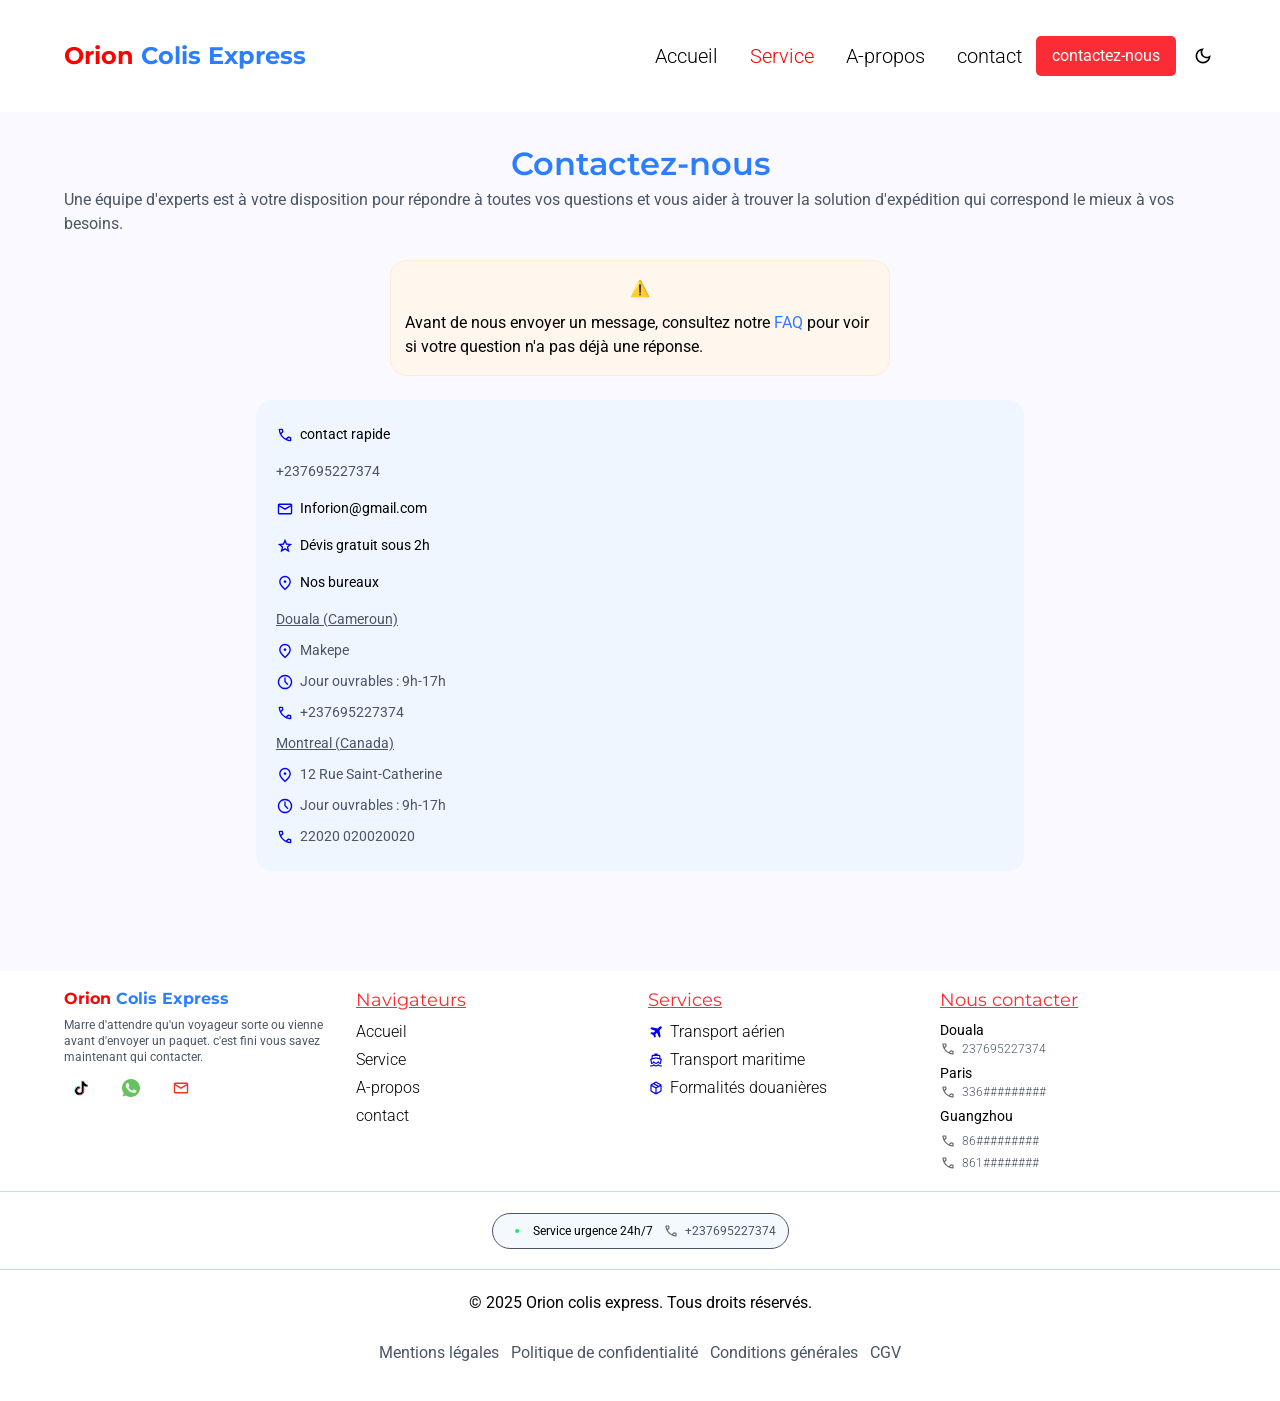
==== src/contact.html @ 02d18f99 "Add files via upload" ====
<!DOCTYPE html>
<html lang="fr" class="overflow-x-hidden  w-screen min-w-0">
<head>
    <title>Devis - Orion colis Express | Transport international  </title>
    <meta charset="UTF-8">
    <meta name="viewport" content="width=device-width, initial-scale=1.0">
    <meta name="viewport" content="width=device-width, initial-scale=1.0">
    <meta name="description" content="Orion colis express propose des solutions de transport international rapides et fiables .Demandez un un devis en ligne et suivez vos expeditions en temps réel">
    <meta name="keywords" content="Transport international, expedition , expedition collis , Express, expedition express, société de transport logistique , marchandise , envoi colis par avion , expedition container , cout transport , devis colis , Orion colis express suivis colis , orion colis express devis">
    <meta name="author" content="Flore Restauration">
    <meta name="theme-color" content="#FF2C2C">
    <meta name="robots" content="index, follow">
    <!-- je dois ajouter un code de vérification Google ici -->
    <meta name="google-site-verification" content="">
    <!-- LIENS DU FAVICONS -->
    <link rel="icon" href="images/favicon-orion/favicon.ico" type="image/x-icon">
    <link rel="apple-touch-icon" sizes="512x512" href="images/favicon-orion/android-chrome-512x512.png">
    <link rel="icon" type="image/png" sizes="16x16" href="images/favicon-orion/favicon-16x16.png">
    <link rel="icon" type="image/png" sizes="512x512" href="images/favicon-orion/android-chrome-512x512.png">
    <link rel="manifest" href="/site.webmanifest">

    <!-- lien pour le css -->
    <link rel="stylesheet" href="css/output.css">

     <!-- lien des polices -->
    <link rel="preconnect" href="https://fonts.googleapis.com">
    <link rel="preconnect" href="https://fonts.gstatic.com" crossorigin>
    <link href="https://fonts.googleapis.com/css2?family=Montserrat:ital,wght@0,100..900;1,100..900&family=Roboto:ital,wght@0,100..900;1,100..900&display=swap" rel="stylesheet">

     <!-- lien vers ma page javascript -->
    <script src="javascript/main.js" defer></script>
</head>
<body class=" bg-modeclair dark:bg-gray-900 overflow-hidden w-screen flex flex-col gap-[50px] min-h-full">
    <header class="bg-white dark:bg-gray-800 py-9 fixed top-0 left-0 z-[1000] w-screen ">
            <nav class="flex justify-between items-center px-[5%] ">
                <!-- logo -->
                <a href="index.html" class="cursor-pointer"> <!--retour a la page d'accueil-->
                    <h4 class="text-xs sm:text-base font-bold lg:text-2xl text-primary ">Orion <span class="text-blue-500">Colis Express</span></h4>
                </a>
                <!-- le grand menu -->
                <div class="flex items-center gap-1.5 sm:gap-3.5">
                    <div class=" items-center gap-8 font-light text-[20px] hidden xl:flex dark:text-white">
                        <!-- je commence par d'abord par les liens de differentes pages qui s'afficheront uniquement sur grand ecran  -->
                        <a href="index.html" class="hover:text-primary ">Accueil</a>
                        <a href="service.html" class="hover:text-primary text-primary">Service</a>
                        <a href="propos.html" class="hover:text-primary" >A-propos</a>
                        <a href="contact.html" class="hover:text-primary">contact</a>
                    </div>
                    <!-- bouton d'appel pour le devis -->
                    <a href="https://wa.me/237695227374" class="bg-red-500 hover:shadow-lg hover:bg-red-600 px-4 py-2  text-white rounded-[5px] dark:text-black hidden md:block" target="_blank">contactez-nous</a>
                    <div><!-- ce div gere les themes du sites -->
                        <span class="mode-sombre flex dark:hidden  hover:backdrop-blur-sm  hover:bg-black/20 rounded-full" onclick="darkmode()">
                            <!-- mode sombre -->
                            <svg xmlns="http://www.w3.org/2000/svg" height="20px" viewBox="0 -960 960 960" width="26px" fill="#000000"><path d="M480-120q-150 0-255-105T120-480q0-150 105-255t255-105q14 0 27.5 1t26.5 3q-41 29-65.5 75.5T444-660q0 90 63 153t153 63q55 0 101-24.5t75-65.5q2 13 3 26.5t1 27.5q0 150-105 255T480-120Zm0-80q88 0 158-48.5T740-375q-20 5-40 8t-40 3q-123 0-209.5-86.5T364-660q0-20 3-40t8-40q-78 32-126.5 102T200-480q0 116 82 198t198 82Zm-10-270Z"/></svg>
                        </span>
                        <span class="mode-clair hidden  dark:flex hover:backdrop-blur-sm  hover:bg-white/20 rounded-full" onclick="ligthmode()">
                            <!-- MODE CLAIR -->
                            <svg xmlns="http://www.w3.org/2000/svg" height="20px" viewBox="0 -960 960 960" width="26px" fill="#FFFFFF"><path d="M480-360q50 0 85-35t35-85q0-50-35-85t-85-35q-50 0-85 35t-35 85q0 50 35 85t85 35Zm0 80q-83 0-141.5-58.5T280-480q0-83 58.5-141.5T480-680q83 0 141.5 58.5T680-480q0 83-58.5 141.5T480-280ZM200-440H40v-80h160v80Zm720 0H760v-80h160v80ZM440-760v-160h80v160h-80Zm0 720v-160h80v160h-80ZM256-650l-101-97 57-59 96 100-52 56Zm492 496-97-101 53-55 101 97-57 59Zm-98-550 97-101 59 57-100 96-56-52ZM154-212l101-97 55 53-97 101-59-57Zm326-268Z"/></svg>
                        </span>
                    </div>
                    <div class="xl:hidden  "  onclick="showburger()"> <!--les barres menus-->
                        <span class="menu-burger dark:hidden" >
                            <!-- la barre de menu en mode claire  -->
                            <svg xmlns="http://www.w3.org/2000/svg" height="29px" viewBox="0 -960 960 960" width="29px" fill="#000000"><path d="M144-264v-72h672v72H144Zm0-180v-72h672v72H144Zm0-180v-72h672v72H144Z"/></svg>
                        </span>
                        <span class="menu-burger hidden dark:flex " >
                            <!-- la barre de menu en mode sombre -->
                            <svg xmlns="http://www.w3.org/2000/svg" height="29px" viewBox="0 -960 960 960" width="29px" fill="#FFFFFF"><path d="M144-264v-72h672v72H144Zm0-180v-72h672v72H144Zm0-180v-72h672v72H144Z"/></svg>
                        </span>
                    </div>
                    <!-- fin des grands menu -->
                </div>
                <!-- Les liens de mes pages mode responsive -->
                <div id="sidebar" class="hidden   fixed top-0 left-0 inset-0 h-screen w-screen overflow-hidden   flex-col items-start gap-9.5 z-[998] bg-white backdrop-blur-[10px] dark:bg-black/60 justify-start ">
                    <span onclick="hidesidebar()" style="padding:4%;">
                        <span class="false  inline-block dark:hidden "   >
                            <!-- retour accueil -->
                            <svg xmlns="http://www.w3.org/2000/svg" height="20px" viewBox="0 -960 960 960" width="20px" fill="#000000"><path d="m291-240-51-51 189-189-189-189 51-51 189 189 189-189 51 51-189 189 189 189-51 51-189-189-189 189Z"/></svg>
                        </span>
                        <span class="false hidden  dark:inline-block " >
                            <svg xmlns="http://www.w3.org/2000/svg" height="20px" viewBox="0 -960 960 960" width="20px" fill="#FFFFFF"><path d="m291-240-51-51 189-189-189-189 51-51 189 189 189-189 51 51-189 189 189 189-51 51-189-189-189 189Z"/></svg>
                        </span>
                    </span>
                    <div class="flex flex-col items-center gap-3.5 justify-center mx-auto dark:text-white">
                        <a href="index.html" class="
                        font-light 
                        text-[20px] 
                        hover:text-primary 
                        cursor-pointer">Accueil
                        </a>
            
                        <a href="service.html" class="
                        font-light 
                        text-[20px] 
                        hover:text-primary 
                        cursor-pointer">Services
                        </a>
                        
                        
            
                        <a href="propos.html" class="
                        font-light 
                        text-[20px] 
                        hover:text-primary 
                        cursor-pointer">A-propos
                        </a>
            
                        <a href="contact.html" class="
                        font-light 
                        text-[20px] 
                        hover:text-primary 
                        cursor-pointer">contact
                        </a>
                        <!-- bouton d'appel pour le contact -->
                        <a href="https://wa.me/237695227374" class="bg-red-500 hover:shadow-lg hover:bg-red-600 px-4 py-2  text-white rounded-[5px] dark:text-black hidden md:block" target="_blank">contactez-nous</a>
                    </div>
                </div>
            </nav>
    </header>
    <main class="mt-[140px] dark:text-white  px-[5%] ">
        <section class="text-center">
                <!-- accueil -->
                <h1 class="font-semibold text-blue-500">Contactez-nous</h1>
                <p class="text-gray-600 dark:text-gray-400 text-left">
                    Une équipe d'experts est à votre disposition pour répondre à toutes vos questions et vous aider à trouver la solution d'expédition qui correspond le mieux à vos besoins.
                </p>
            </section>

            <section class="mt-6 flex flex-col justify-center items-center gap-2.5  bg-orange-50 dark:bg-orange-200 border dark:text-black border-orange-100 dark:border-orange-400 shrink-0 rounded-2xl px-3.5 py-4 sm:max-w-[500px] sm:mx-auto sm:maxh-[150px] mb-6">
                <!-- faq -->
                 <span>⚠️</span>
                <p>Avant de nous envoyer un message, consultez notre  <a href="faq.html" class="text-blue-500 transition duration-300 ease-in-out transform  hover:text-blue-700 focus:text-yellow-500 hover:underline "> FAQ </a>  pour voir si votre question n'a pas déjà une réponse.</p>
            </section>

            <section class="mt-3.5 mx-auto flex flex-col gap-6 lg:flex-row lg:gap-[50px] w-full">
                <!-- formulaire de contact et carte -->

                
                <div class="  py-6 text-[14px] lg:w-2/3 w-full mx-auto rounded-2xl px-5 bg-blue-50 dark:bg-gray-700 flex flex-col gap-4 ">
                    <!-- carte -->
                    <div class="flex gap-1.5 items-center    text-[14px]  ">
                        <svg xmlns="http://www.w3.org/2000/svg" height="18px" viewBox="0 -960 960 960" width="18px" fill="#0000F5"><path d="M763-145q-121-9-229.5-59.5T339-341q-86-86-135.5-194T144-764q-2-21 12.29-36.5Q170.57-816 192-816h136q17 0 29.5 10.5T374-779l24 106q2 13-1.5 25T385-628l-97 98q20 38 46 73t57.97 65.98Q422-361 456-335.5q34 25.5 72 45.5l99-96q8-8 20-11.5t25-1.5l107 23q17 5 27 17.5t10 29.5v136q0 21.43-16 35.71Q784-143 763-145ZM255-600l70-70-17.16-74H218q5 38 14 73.5t23 70.5Zm344 344q35.1 14.24 71.55 22.62Q707-225 744-220v-90l-75-16-70 70ZM255-600Zm344 344Z"/></svg>
                        contact rapide
                    </div>
                        <span class=" text-[14px]  text-gray-600 dark:text-gray-400">+237695227374</span> <!-- numéro de téléphone -->
                    <a class="flex gap-1.5 items-center  text-[14px]" href="mailto:Inforion@gmail.com">
                        <!-- email -->
                        <svg xmlns="http://www.w3.org/2000/svg" height="18px" viewBox="0 -960 960 960" width="18px" fill="#0000F5"><path d="M168-192q-29.7 0-50.85-21.16Q96-234.32 96-264.04v-432.24Q96-726 117.15-747T168-768h624q29.7 0 50.85 21.16Q864-725.68 864-695.96v432.24Q864-234 842.85-213T792-192H168Zm312-240L168-611v347h624v-347L480-432Zm0-85 312-179H168l312 179Zm-312-94v-85 432-347Z"/></svg>
                        Inforion@gmail.com
                    </a>

                    <div class="flex gap-1.5 items-center  text-[14px]">
                        <svg xmlns="http://www.w3.org/2000/svg" height="18px" viewBox="0 -960 960 960" width="18px" fill="#0000F5"><path d="m352-293 128-76 129 76-34-144 111-95-147-13-59-137-59 137-147 13 112 95-34 144ZM243-144l63-266L96-589l276-24 108-251 108 252 276 23-210 179 63 266-237-141-237 141Zm237-333Z"/></svg>
                        Dévis gratuit sous 2h
                    </div>
                    <div class="flex gap-1.5 items-center  text-[14px]">
                        <svg xmlns="http://www.w3.org/2000/svg" height="18px" viewBox="0 -960 960 960" width="18px" fill="#0000F5"><path d="M480.21-480Q510-480 531-501.21t21-51Q552-582 530.79-603t-51-21Q450-624 429-602.79t-21 51Q408-522 429.21-501t51 21ZM480-191q119-107 179.5-197T720-549q0-105-68.5-174T480-792q-103 0-171.5 69T240-549q0 71 60.5 161T480-191Zm0 95Q323.03-227.11 245.51-339.55 168-452 168-549q0-134 89-224.5T479.5-864q133.5 0 223 90.5T792-549q0 97-77 209T480-96Zm0-456Z"/></svg>
                        Nos bureaux
                    </div>
                    <div class="flex flex-col gap-2.5  text-gray-600 dark:text-gray-400">
                        <!-- nos bureaux -->
                         <span class="underline">Douala (Cameroun)</span>
                        <div class="flex gap-1.5 items-center  text-[14px]">
                            <svg xmlns="http://www.w3.org/2000/svg" height="18px" viewBox="0 -960 960 960" width="18px" fill="#0000F5"><path d="M480.21-480Q510-480 531-501.21t21-51Q552-582 530.79-603t-51-21Q450-624 429-602.79t-21 51Q408-522 429.21-501t51 21ZM480-191q119-107 179.5-197T720-549q0-105-68.5-174T480-792q-103 0-171.5 69T240-549q0 71 60.5 161T480-191Zm0 95Q323.03-227.11 245.51-339.55 168-452 168-549q0-134 89-224.5T479.5-864q133.5 0 223 90.5T792-549q0 97-77 209T480-96Zm0-456Z"/></svg>
                            Makepe
                        </div>
                        <div class="flex gap-1.5 items-center  text-[14px]">
                            <svg xmlns="http://www.w3.org/2000/svg" height="18px" viewBox="0 -960 960 960" width="18px" fill="#0000F5"><path d="m614-310 51-51-149-149v-210h-72v240l170 170ZM480-96q-79.38 0-149.19-30T208.5-208.5Q156-261 126-330.96t-30-149.5Q96-560 126-630q30-70 82.5-122t122.46-82q69.96-30 149.5-30t149.55 30.24q70 30.24 121.79 82.08 51.78 51.84 81.99 121.92Q864-559.68 864-480q0 79.38-30 149.19T752-208.5Q700-156 629.87-126T480-96Zm0-384Zm.48 312q129.47 0 220.5-91.5Q792-351 792-480.48q0-129.47-91.02-220.5Q609.95-792 480.48-792 351-792 259.5-700.98 168-609.95 168-480.48 168-351 259.5-259.5T480.48-168Z"/></svg>
                            Jour ouvrables : 9h-17h
                        </div>
                        <div class="flex gap-1.5 items-center  text-[14px]">
                            <svg xmlns="http://www.w3.org/2000/svg" height="18px" viewBox="0 -960 960 960" width="18px" fill="#0000F5"><path d="M763-145q-121-9-229.5-59.5T339-341q-86-86-135.5-194T144-764q-2-21 12.29-36.5Q170.57-816 192-816h136q17 0 29.5 10.5T374-779l24 106q2 13-1.5 25T385-628l-97 98q20 38 46 73t57.97 65.98Q422-361 456-335.5q34 25.5 72 45.5l99-96q8-8 20-11.5t25-1.5l107 23q17 5 27 17.5t10 29.5v136q0 21.43-16 35.71Q784-143 763-145ZM255-600l70-70-17.16-74H218q5 38 14 73.5t23 70.5Zm344 344q35.1 14.24 71.55 22.62Q707-225 744-220v-90l-75-16-70 70ZM255-600Zm344 344Z"/></svg>
                            <span class=" text-[14px]">+237695227374</span> <!-- numéro de téléphone -->
                        </div>
                        <span class="underline">Montreal (Canada)</span>
                        <div class="flex gap-1.5 items-center   text-[14px]">
                            <svg xmlns="http://www.w3.org/2000/svg" height="18px" viewBox="0 -960 960 960" width="18px" fill="#0000F5"><path d="M480.21-480Q510-480 531-501.21t21-51Q552-582 530.79-603t-51-21Q450-624 429-602.79t-21 51Q408-522 429.21-501t51 21ZM480-191q119-107 179.5-197T720-549q0-105-68.5-174T480-792q-103 0-171.5 69T240-549q0 71 60.5 161T480-191Zm0 95Q323.03-227.11 245.51-339.55 168-452 168-549q0-134 89-224.5T479.5-864q133.5 0 223 90.5T792-549q0 97-77 209T480-96Zm0-456Z"/></svg>
                            12 Rue Saint-Catherine 
                        </div>
                        <div class="flex gap-1.5 items-center  text-[14px]">
                            <svg xmlns="http://www.w3.org/2000/svg" height="18px" viewBox="0 -960 960 960" width="18px" fill="#0000F5"><path d="m614-310 51-51-149-149v-210h-72v240l170 170ZM480-96q-79.38 0-149.19-30T208.5-208.5Q156-261 126-330.96t-30-149.5Q96-560 126-630q30-70 82.5-122t122.46-82q69.96-30 149.5-30t149.55 30.24q70 30.24 121.79 82.08 51.78 51.84 81.99 121.92Q864-559.68 864-480q0 79.38-30 149.19T752-208.5Q700-156 629.87-126T480-96Zm0-384Zm.48 312q129.47 0 220.5-91.5Q792-351 792-480.48q0-129.47-91.02-220.5Q609.95-792 480.48-792 351-792 259.5-700.98 168-609.95 168-480.48 168-351 259.5-259.5T480.48-168Z"/></svg>
                            Jour ouvrables : 9h-17h
                        </div>
                        <div class="flex gap-1.5 items-center  text-[14px]">
                            <svg xmlns="http://www.w3.org/2000/svg" height="18px" viewBox="0 -960 960 960" width="18px" fill="#0000F5"><path d="M763-145q-121-9-229.5-59.5T339-341q-86-86-135.5-194T144-764q-2-21 12.29-36.5Q170.57-816 192-816h136q17 0 29.5 10.5T374-779l24 106q2 13-1.5 25T385-628l-97 98q20 38 46 73t57.97 65.98Q422-361 456-335.5q34 25.5 72 45.5l99-96q8-8 20-11.5t25-1.5l107 23q17 5 27 17.5t10 29.5v136q0 21.43-16 35.71Q784-143 763-145ZM255-600l70-70-17.16-74H218q5 38 14 73.5t23 70.5Zm344 344q35.1 14.24 71.55 22.62Q707-225 744-220v-90l-75-16-70 70ZM255-600Zm344 344Z"/></svg>
                            <span class=" text-[14px]">22020 020020020</span> <!-- numéro de téléphone -->
                        </div>
                    </div>
                    
                </div>
            </section>
            
            
    </main>
    <footer class=" bg-white dark:bg-gray-800 py-4 mt-[50px] mb-0">
            <section  class="grid-cols-1 md:grid-cols-2 mb-5  px-[5%] md:gap-[40px] lg:grid-cols-4 lg:gap-4 grid gap-[40px]"> <!--logo, service , reseau sur petit tel il y aura une colonne à parti des tablettes ca sera 2 et sur laptop 4--> 
                <div class="flex flex-col gap-1.5 items-start"><!-- logo et slogan  et reseaux-->
                    <!-- logo -->
                    <a href="index.html" class="cursor-pointer"> <!--retour a la page d'accueil-->
                        <h4 class="text-base sm:text-base font-bold text-primary ">Orion <span class="text-blue-500">Colis Express</span></h4>
                    </a>
                    <div class="text-gray-600 dark:text-gray-400 text-xs w-[95%]"> 
                        <!-- slogan -->
                        Marre d'attendre qu'un voyageur sorte ou vienne avant d'envoyer un paquet. c'est fini vous savez maintenant qui contacter.
                    </div>
                    <div class="flex gap-4">
                        <!-- réseaux -->
                        <a href="https://www.tiktok.com/@starkindustrie65?_t=ZM-90G0tmtFxRA&_r=1" target="_blank" class="p-2 inline-flex justify-center hover:bg-blue-400/20 hover:backdrop-blur-sm rounded" title="Orion colis Expres">
                            <!-- tiktok -->
                            <svg width="18px" height="18px" viewBox="0 0 32 32" fill="none" xmlns="http://www.w3.org/2000/svg"><g id="SVGRepo_bgCarrier" stroke-width="0"></g><g id="SVGRepo_tracerCarrier" stroke-linecap="round" stroke-linejoin="round"></g><g id="SVGRepo_iconCarrier"> <path d="M8.45095 19.7926C8.60723 18.4987 9.1379 17.7743 10.1379 17.0317C11.5688 16.0259 13.3561 16.5948 13.3561 16.5948V13.2197C13.7907 13.2085 14.2254 13.2343 14.6551 13.2966V17.6401C14.6551 17.6401 12.8683 17.0712 11.4375 18.0775C10.438 18.8196 9.90623 19.5446 9.7505 20.8385C9.74562 21.5411 9.87747 22.4595 10.4847 23.2536C10.3345 23.1766 10.1815 23.0889 10.0256 22.9905C8.68807 22.0923 8.44444 20.7449 8.45095 19.7926ZM22.0352 6.97898C21.0509 5.90039 20.6786 4.81139 20.5441 4.04639H21.7823C21.7823 4.04639 21.5354 6.05224 23.3347 8.02482L23.3597 8.05134C22.8747 7.7463 22.43 7.38624 22.0352 6.97898ZM28 10.0369V14.293C28 14.293 26.42 14.2312 25.2507 13.9337C23.6179 13.5176 22.5685 12.8795 22.5685 12.8795C22.5685 12.8795 21.8436 12.4245 21.785 12.3928V21.1817C21.785 21.6711 21.651 22.8932 21.2424 23.9125C20.709 25.246 19.8859 26.1212 19.7345 26.3001C19.7345 26.3001 18.7334 27.4832 16.9672 28.28C15.3752 28.9987 13.9774 28.9805 13.5596 28.9987C13.5596 28.9987 11.1434 29.0944 8.96915 27.6814C8.49898 27.3699 8.06011 27.0172 7.6582 26.6277L7.66906 26.6355C9.84383 28.0485 12.2595 27.9528 12.2595 27.9528C12.6779 27.9346 14.0756 27.9528 15.6671 27.2341C17.4317 26.4374 18.4344 25.2543 18.4344 25.2543C18.5842 25.0754 19.4111 24.2001 19.9423 22.8662C20.3498 21.8474 20.4849 20.6247 20.4849 20.1354V11.3475C20.5435 11.3797 21.2679 11.8347 21.2679 11.8347C21.2679 11.8347 22.3179 12.4734 23.9506 12.8889C25.1204 13.1864 26.7 13.2483 26.7 13.2483V9.91314C27.2404 10.0343 27.7011 10.0671 28 10.0369Z" fill="#EE1D52"></path> <path d="M26.7009 9.91314V13.2472C26.7009 13.2472 25.1213 13.1853 23.9515 12.8879C22.3188 12.4718 21.2688 11.8337 21.2688 11.8337C21.2688 11.8337 20.5444 11.3787 20.4858 11.3464V20.1364C20.4858 20.6258 20.3518 21.8484 19.9432 22.8672C19.4098 24.2012 18.5867 25.0764 18.4353 25.2553C18.4353 25.2553 17.4337 26.4384 15.668 27.2352C14.0765 27.9539 12.6788 27.9357 12.2604 27.9539C12.2604 27.9539 9.84473 28.0496 7.66995 26.6366L7.6591 26.6288C7.42949 26.4064 7.21336 26.1717 7.01177 25.9257C6.31777 25.0795 5.89237 24.0789 5.78547 23.7934C5.78529 23.7922 5.78529 23.791 5.78547 23.7898C5.61347 23.2937 5.25209 22.1022 5.30147 20.9482C5.38883 18.9122 6.10507 17.6625 6.29444 17.3494C6.79597 16.4957 7.44828 15.7318 8.22233 15.0919C8.90538 14.5396 9.6796 14.1002 10.5132 13.7917C11.4144 13.4295 12.3794 13.2353 13.3565 13.2197V16.5948C13.3565 16.5948 11.5691 16.028 10.1388 17.0317C9.13879 17.7743 8.60812 18.4987 8.45185 19.7926C8.44534 20.7449 8.68897 22.0923 10.0254 22.991C10.1813 23.0898 10.3343 23.1775 10.4845 23.2541C10.7179 23.5576 11.0021 23.8221 11.3255 24.0368C12.631 24.8632 13.7249 24.9209 15.1238 24.3842C16.0565 24.0254 16.7586 23.2167 17.0842 22.3206C17.2888 21.7611 17.2861 21.1978 17.2861 20.6154V4.04639H20.5417C20.6763 4.81139 21.0485 5.90039 22.0328 6.97898C22.4276 7.38624 22.8724 7.7463 23.3573 8.05134C23.5006 8.19955 24.2331 8.93231 25.1734 9.38216C25.6596 9.61469 26.1722 9.79285 26.7009 9.91314Z" fill="#000000"></path> <path d="M4.48926 22.7568V22.7594L4.57004 22.9784C4.56076 22.9529 4.53074 22.8754 4.48926 22.7568Z" fill="#69C9D0"></path> <path d="M10.5128 13.7916C9.67919 14.1002 8.90498 14.5396 8.22192 15.0918C7.44763 15.7332 6.79548 16.4987 6.29458 17.354C6.10521 17.6661 5.38897 18.9168 5.30161 20.9528C5.25223 22.1068 5.61361 23.2983 5.78561 23.7944C5.78543 23.7956 5.78543 23.7968 5.78561 23.798C5.89413 24.081 6.31791 25.0815 7.01191 25.9303C7.2135 26.1763 7.42963 26.4111 7.65924 26.6334C6.92357 26.1457 6.26746 25.5562 5.71236 24.8839C5.02433 24.0451 4.60001 23.0549 4.48932 22.7626C4.48919 22.7605 4.48919 22.7584 4.48932 22.7564V22.7527C4.31677 22.2571 3.95431 21.0651 4.00477 19.9096C4.09213 17.8736 4.80838 16.6239 4.99775 16.3108C5.4985 15.4553 6.15067 14.6898 6.92509 14.0486C7.608 13.4961 8.38225 13.0567 9.21598 12.7484C9.73602 12.5416 10.2778 12.3891 10.8319 12.2934C11.6669 12.1537 12.5198 12.1415 13.3588 12.2575V13.2196C12.3808 13.2349 11.4148 13.4291 10.5128 13.7916Z" fill="#69C9D0"></path> <path d="M20.5438 4.04635H17.2881V20.6159C17.2881 21.1983 17.2881 21.76 17.0863 22.3211C16.7575 23.2167 16.058 24.0253 15.1258 24.3842C13.7265 24.923 12.6326 24.8632 11.3276 24.0368C11.0036 23.823 10.7187 23.5594 10.4844 23.2567C11.5962 23.8251 12.5913 23.8152 13.8241 23.341C14.7558 22.9821 15.4563 22.1734 15.784 21.2774C15.9891 20.7178 15.9864 20.1546 15.9864 19.5726V3H20.4819C20.4819 3 20.4315 3.41188 20.5438 4.04635ZM26.7002 8.99104V9.9131C26.1725 9.79263 25.6609 9.61447 25.1755 9.38213C24.2352 8.93228 23.5026 8.19952 23.3594 8.0513C23.5256 8.1559 23.6981 8.25106 23.8759 8.33629C25.0192 8.88339 26.1451 9.04669 26.7002 8.99104Z" fill="#69C9D0"></path> </g></svg>
                        </a>
                        <a href="https://wa.me/237695227374?text=Bonjour%20et%20bienvenue%20chez%20ORION%20Colis%20Express.%20Nous%20vous%20accompagnons%20dans%20vos%20exp%C3%A9ditions%20depuis%20le%20Cameroun%20vers%20le%20monde%20entier.%20Service%20premium%20avec%20suivi%20en%20temps%20r%C3%A9el%2C%20assurance%20incluse%20et%20livraison%20garantie.%20Pour%20obtenir%20votre%20devis%20express%2C%20merci%20de%20pr%C3%A9ciser%20%3A%20le%20type%20de%20marchandise%2C%20le%20pays%20de%20destination%2C%20et%20le%20mode%20de%20transport%20souhait%C3%A9.%20Notre%20%C3%A9quipe%20vous%20r%C3%A9pondra%20dans%20les%20plus%20brefs%20d%C3%A9lais." target="_blank" 
                            class="p-2 inline-flex justify-center hover:bg-blue-400/20 hover:backdrop-blur-sm rounded" title="Orion colis Expres">
                            <!-- Whatsapp -->
                            <svg width="18px" height="18px" viewBox="0 0 48 48" version="1.1" xmlns="http://www.w3.org/2000/svg" xmlns:xlink="http://www.w3.org/1999/xlink" fill="#000000"><g id="SVGRepo_bgCarrier" stroke-width="0"></g><g id="SVGRepo_tracerCarrier" stroke-linecap="round" stroke-linejoin="round"></g><g id="SVGRepo_iconCarrier" _mstTextHash="859781" _mstHash="676">  <title _isTranslated="1">Whatsapp-color</title> <desc _isTranslated="1">Créé avec Sketch.</desc>  <defs _isTranslated="1">  </defs>  <g id="Icons" stroke="none" stroke-width="1" fill="none" fill-rule="evenodd" _isTranslated="1">  <g id="Color-" transform="translate(-700.000000, -360.000000)" fill="#67C15E" _isTranslated="1">  <path d="M723.993033,360 C710.762252,360 700,370.765287 700,383.999801 C700,389.248451 701.692661,394.116025 704.570026,398.066947 L701.579605,406.983798 L710.804449,404.035539 C714.598605,406.546975 719.126434,408 724.006967,408 C737.237748,408 748,397.234315 748,384.000199 C748,370.765685 737.237748,360.000398 724.006967,360.000398 L723.993033,360.000398 L723.993033,360 Z M717.29285,372.190836 C716.827488,371.07628 716.474784,371.034071 715.769774,371.005401 C715.529728,370.991464 715.262214,370.977527 714.96564,370.977527 C714.04845,370.977527 713.089462,371.245514 712.511043,371.838033 C711.806033,372.557577 710.056843,374.23638 710.056843,377.679202 C710.056843,381.122023 712.567571,384.451756 712.905944,384.917648 C713.258648,385.382743 717.800808,392.55031 724.853297,395.471492 C730.368379,397.757149 732.00491,397.545307 733.260074,397.27732 C735.093658,396.882308 737.393002,395.527239 737.971421,393.891043 C738.54984,392.25405 738.54984,390.857171 738.380255,390.560912 C738.211068,390.264652 737.745308,390.095816 737.040298,389.742615 C736.335288,389.389811 732.90737,387.696673 732.25849,387.470894 C731.623543,387.231179 731.017259,387.315995 730.537963,387.99333 C729.860819,388.938653 729.198006,389.89831 728.661785,390.476494 C728.238619,390.928051 727.547144,390.984595 726.969123,390.744481 C726.193254,390.420348 724.021298,389.657798 721.340985,387.273388 C719.267356,385.42535 717.856938,383.125756 717.448104,382.434484 C717.038871,381.729275 717.405907,381.319529 717.729948,380.938852 C718.082653,380.501232 718.421026,380.191036 718.77373,379.781688 C719.126434,379.372738 719.323884,379.160897 719.549599,378.681068 C719.789645,378.215575 719.62006,377.735746 719.450874,377.382942 C719.281687,377.030139 717.871269,373.587317 717.29285,372.190836 Z" id="Whatsapp" _isTranslated="1">  </path>  </g>  </g>  </g></svg>
                        </a>
                        <a href="#" class="p-2 inline-flex justify-center hover:bg-blue-400/20 hover:backdrop-blur-sm rounded" target="_blank" title="Orion colis Expres">
                            <!-- email -->
                            <svg xmlns="http://www.w3.org/2000/svg" height="18px" viewBox="0 -960 960 960" width="18px" fill="#EA3323"><path d="M168-192q-29.7 0-50.85-21.16Q96-234.32 96-264.04v-432.24Q96-726 117.15-747T168-768h624q29.7 0 50.85 21.16Q864-725.68 864-695.96v432.24Q864-234 842.85-213T792-192H168Zm312-240L168-611v347h624v-347L480-432Zm0-85 312-179H168l312 179Zm-312-94v-85 432-347Z"/></svg>
                        </a>
                    </div>
                </div>
                <div class="flex flex-col gap-1.5"><!--les navigateurs du sites-->
                    <h4 class=" text-red-500 underline">Navigateurs</h4>
                    <div class=" items-start gap-1 flex-col font-light  flex dark:text-white">
                        <a href="index.html" class="hover:text-blue-500 cursor-pointer active:text-red-500">Accueil</a>
                        <a href="service.html" class="hover:text-blue-500 cursor-pointer active:text-red-500">Service</a>
                        <a href="propos.html" class="hover:text-blue-500 cursor-pointer active:text-red-500" >A-propos</a>
                        <a href="contact.html" class="hover:text-blue-500 cursor-pointer active:text-red-500">contact</a>
                    </div>
                </div>
                <div class="flex flex-col gap-1.5 font-light"><!-- services -->
                    <h4 class="font-normal text-red-500 underline">Services</h4>
                    <div class=" items-start gap-1 flex-col font-light  flex dark:text-white">
                        <div class="flex items-center gap-1.5 hover:text-blue-500 ">
                            <!-- transport aerien -->
                            <span class="">
                                <svg xmlns="http://www.w3.org/2000/svg" height="16px" viewBox="0 -960 960 960" width="16px" fill="#0000F5"><path d="m401-130-95-176-176-95 67-68 145 25 97-96-309-133 85-85 372 69 120-120q21-21 51-21t51 21q21 21 21 50.5T809-708L689-588l69 373-85 85-133-309-96 97 25 145-68 67Z"/></svg>
                            </span>
                            
                            Transport aérien
                        </div>
                        <div class="flex items-center gap-1.5 hover:text-blue-500 ">
                            <!-- transport maritime -->
                            <span class="">
                                <svg xmlns="http://www.w3.org/2000/svg" height="16px" viewBox="0 -960 960 960" width="16px" fill="#0000F5"><path d="M216-96h-80v-72h80q39 0 69-17.5t63-36.5q34 20 63 37t69 17q40 0 69-17t63-37q33 19 63 36.5t69 17.5h80v72h-80q-34 0-61-8.5T612-138q-44 25-71 33.5T480-96q-34 0-61-8.5T348-138q-43 24-71 33t-61 9Zm264-144q-27 0-51.5-9.5T384-278l-36-34-31 31q-20 20-45.5 30.5T218-240h-26l-64-278q-3-14 4.5-26.5T154-561l62-17v-142q0-30 21-51t51-21h96v-72h192v72h96q30 0 51 21t21 51v142l62 17q14 4 21.5 16.5T832-518l-64 278h-26q-28 0-53.5-10.5T643-281l-31-31-36 34q-20 19-44.5 28.5T480-240Zm0-72q13 0 25-5t22-14l86-82 46 51q11 13 24 24t29 19l42-182-274-73-274 73 42 182q16-8 29-19t24-24l46-51 86 82q10 9 22 14t25 5ZM288-597l192-51 192 51v-123H288v123Zm192 154Z"/></svg>
                            </span>
                            
                            Transport maritime
                        </div>
                        <div class="flex items-center gap-1.5 hover:text-blue-500 ">
                            <span class="">
                                <svg xmlns="http://www.w3.org/2000/svg" height="16px" viewBox="0 -960 960 960" width="16px" fill="#0000F5"><path d="M444-189v-270L216-591v270l228 132Zm72 0 228-131v-270L516-459v270Zm-72 84L180-258q-17.1-9.88-26.55-26.06Q144-300.23 144-320v-320q0-19.77 9.45-35.94Q162.9-692.12 180-702l264-153q17.13-10 36.07-10Q499-865 516-855l264 153q17.1 9.88 26.55 26.06Q816-659.77 816-640v320q0 19.77-9.45 35.94Q797.1-267.88 780-258L516-105q-17.13 10-36.07 10Q461-95 444-105Zm188-505 83-47-236-135-80 47 233 135Zm-152 88 82-47-237-134-80 46 235 135Z"/></svg>
                            </span>
                            
                            Formalités douanières
                        </div>
                    </div>
                </div>
                <div class="flex flex-col gap-1.5 items-start font-light">
                    <!-- nos contacts -->
                    <h4 class="font-normal text-red-500 underline">Nous contacter</h4>
                    <div class="font-light text-[14px] dark:text-white">
                        <h5 class="font-normal">Douala</h5>
                        <div class="flex gap-1.5 items-center cursor-pointer">
                            <svg xmlns="http://www.w3.org/2000/svg" height="16px" viewBox="0 -960 960 960" width="16px" fill="#666666"><path d="M763-145q-121-9-229.5-59.5T339-341q-86-86-135.5-194T144-764q-2-21 12.29-36.5Q170.57-816 192-816h136q17 0 29.5 10.5T374-779l24 106q2 13-1.5 25T385-628l-97 98q20 38 46 73t57.97 65.98Q422-361 456-335.5q34 25.5 72 45.5l99-96q8-8 20-11.5t25-1.5l107 23q17 5 27 17.5t10 29.5v136q0 21.43-16 35.71Q784-143 763-145ZM255-600l70-70-17.16-74H218q5 38 14 73.5t23 70.5Zm344 344q35.1 14.24 71.55 22.62Q707-225 744-220v-90l-75-16-70 70ZM255-600Zm344 344Z"/></svg>
                            <a href="tel:237695227374" class=" text-gray-600 dark:text-gray-400 text-xs">237695227374</a>
                        </div>
                    </div>
                    <div class="font-light ">
                        <h5 class="font-normal text-[14px] dark:text-white">Paris</h5>
                        <div class="flex gap-1.5 items-center cursor-pointer">
                            <svg xmlns="http://www.w3.org/2000/svg" height="16px" viewBox="0 -960 960 960" width="16px" fill="#666666"><path d="M763-145q-121-9-229.5-59.5T339-341q-86-86-135.5-194T144-764q-2-21 12.29-36.5Q170.57-816 192-816h136q17 0 29.5 10.5T374-779l24 106q2 13-1.5 25T385-628l-97 98q20 38 46 73t57.97 65.98Q422-361 456-335.5q34 25.5 72 45.5l99-96q8-8 20-11.5t25-1.5l107 23q17 5 27 17.5t10 29.5v136q0 21.43-16 35.71Q784-143 763-145ZM255-600l70-70-17.16-74H218q5 38 14 73.5t23 70.5Zm344 344q35.1 14.24 71.55 22.62Q707-225 744-220v-90l-75-16-70 70ZM255-600Zm344 344Z"/></svg>
                            <a href="tel:237695227374" class="cursor-pointer text-gray-600 dark:text-gray-400 text-xs">336#########</a>
                        </div>

                    </div>
                    <div class="font-light space-y-1.5">
                        <h5 class="font-normal text-[14px] dark:text-white">Guangzhou</h5>
                        <div class="flex gap-1.5 items-center cursor-pointer">
                            <svg xmlns="http://www.w3.org/2000/svg" height="16px" viewBox="0 -960 960 960" width="16px" fill="#666666"><path d="M763-145q-121-9-229.5-59.5T339-341q-86-86-135.5-194T144-764q-2-21 12.29-36.5Q170.57-816 192-816h136q17 0 29.5 10.5T374-779l24 106q2 13-1.5 25T385-628l-97 98q20 38 46 73t57.97 65.98Q422-361 456-335.5q34 25.5 72 45.5l99-96q8-8 20-11.5t25-1.5l107 23q17 5 27 17.5t10 29.5v136q0 21.43-16 35.71Q784-143 763-145ZM255-600l70-70-17.16-74H218q5 38 14 73.5t23 70.5Zm344 344q35.1 14.24 71.55 22.62Q707-225 744-220v-90l-75-16-70 70ZM255-600Zm344 344Z"/></svg>
                            <a href="tel:237695227374" class="cursor-pointer text-gray-600 dark:text-gray-400 text-xs">86#########</a>
                        </div>
                        <div class="flex gap-1.5 items-center cursor-pointer">
                            <svg xmlns="http://www.w3.org/2000/svg" height="16px" viewBox="0 -960 960 960" width="16px" fill="#666666"><path d="M763-145q-121-9-229.5-59.5T339-341q-86-86-135.5-194T144-764q-2-21 12.29-36.5Q170.57-816 192-816h136q17 0 29.5 10.5T374-779l24 106q2 13-1.5 25T385-628l-97 98q20 38 46 73t57.97 65.98Q422-361 456-335.5q34 25.5 72 45.5l99-96q8-8 20-11.5t25-1.5l107 23q17 5 27 17.5t10 29.5v136q0 21.43-16 35.71Q784-143 763-145ZM255-600l70-70-17.16-74H218q5 38 14 73.5t23 70.5Zm344 344q35.1 14.24 71.55 22.62Q707-225 744-220v-90l-75-16-70 70ZM255-600Zm344 344Z"/></svg>
                            <a href="tel:237695227374" class="cursor-pointer text-gray-600 dark:text-gray-400 text-xs">861########</a>
                        </div>

                    </div>
                </div>
            </section>
            
            <hr class=" text-blue-200 px-[5%] h-[1.8px]  ">
            
            <section class="px-[5%] flex justify-center my-5  ">
                <!-- appel d-urgence -->
                <div class="mx-auto inline-flex justify-center text-center items-center gap-2 md:gap-2.5 rounded-4xl px-[12px] py-[5px] bg-blue-100/30 border border-gray-600 dark:border-gray-100/20 ">
                    <div class=" flex gap-1 items-center dark:text-white  text-xs">
                        <span class="">
                            <svg xmlns="http://www.w3.org/2000/svg" width="24" height="24" viewBox="0 0 24 24" fill="none" stroke="#03fc4e" stroke-width="2" stroke-linecap="round" stroke-linejoin="round" class="lucide lucide-dot-icon lucide-dot"><circle cx="12.1" cy="12.1" r="1"/></svg>
                        </span>
                        Service urgence 24h/7
                    </div>
                    <div class=" flex gap-1.5 text-gray-600 dark:text-gray-300 text-xs">
                        <svg xmlns="http://www.w3.org/2000/svg" height="16px" viewBox="0 -960 960 960" width="16px" fill="#666666"><path d="M763-145q-121-9-229.5-59.5T339-341q-86-86-135.5-194T144-764q-2-21 12.29-36.5Q170.57-816 192-816h136q17 0 29.5 10.5T374-779l24 106q2 13-1.5 25T385-628l-97 98q20 38 46 73t57.97 65.98Q422-361 456-335.5q34 25.5 72 45.5l99-96q8-8 20-11.5t25-1.5l107 23q17 5 27 17.5t10 29.5v136q0 21.43-16 35.71Q784-143 763-145ZM255-600l70-70-17.16-74H218q5 38 14 73.5t23 70.5Zm344 344q35.1 14.24 71.55 22.62Q707-225 744-220v-90l-75-16-70 70ZM255-600Zm344 344Z"/></svg>
                        +237695227374
                    </div>
                </div>
            </section>
            <hr class=" text-blue-200 px-[5%] h-[1.8px]  ">

            <section class="px-[5%] text-xs md:text-base  md:flex flex-col gap-4 justify-center items-center my-5">
                <div class="dark:text-white text-center mb-2.5">
                    © 2025 Orion colis express. Tous droits réservés.
                </div>
                <div class="flex justify-around gap-1.5 md:gap-3">
                    <a href="#" class="cursor-pointer text-gray-600 dark:text-gray-300 hover:text-blue-500 hover:underline" >Mentions légales</a>
                    <a href="#" class="cursor-pointer text-gray-600 dark:text-gray-300 hover:text-blue-500 hover:underline">Politique de confidentialité</a>
                    <a href="#" class="cursor-pointer text-gray-600 dark:text-gray-300 hover:text-blue-500 hover:underline">Conditions générales</a>
                    <a href="#" class="cursor-pointer text-gray-600 dark:text-gray-300 hover:text-blue-500 hover:underline">CGV</a>
                </div>
            </section>
    </footer>
</body>
</html>
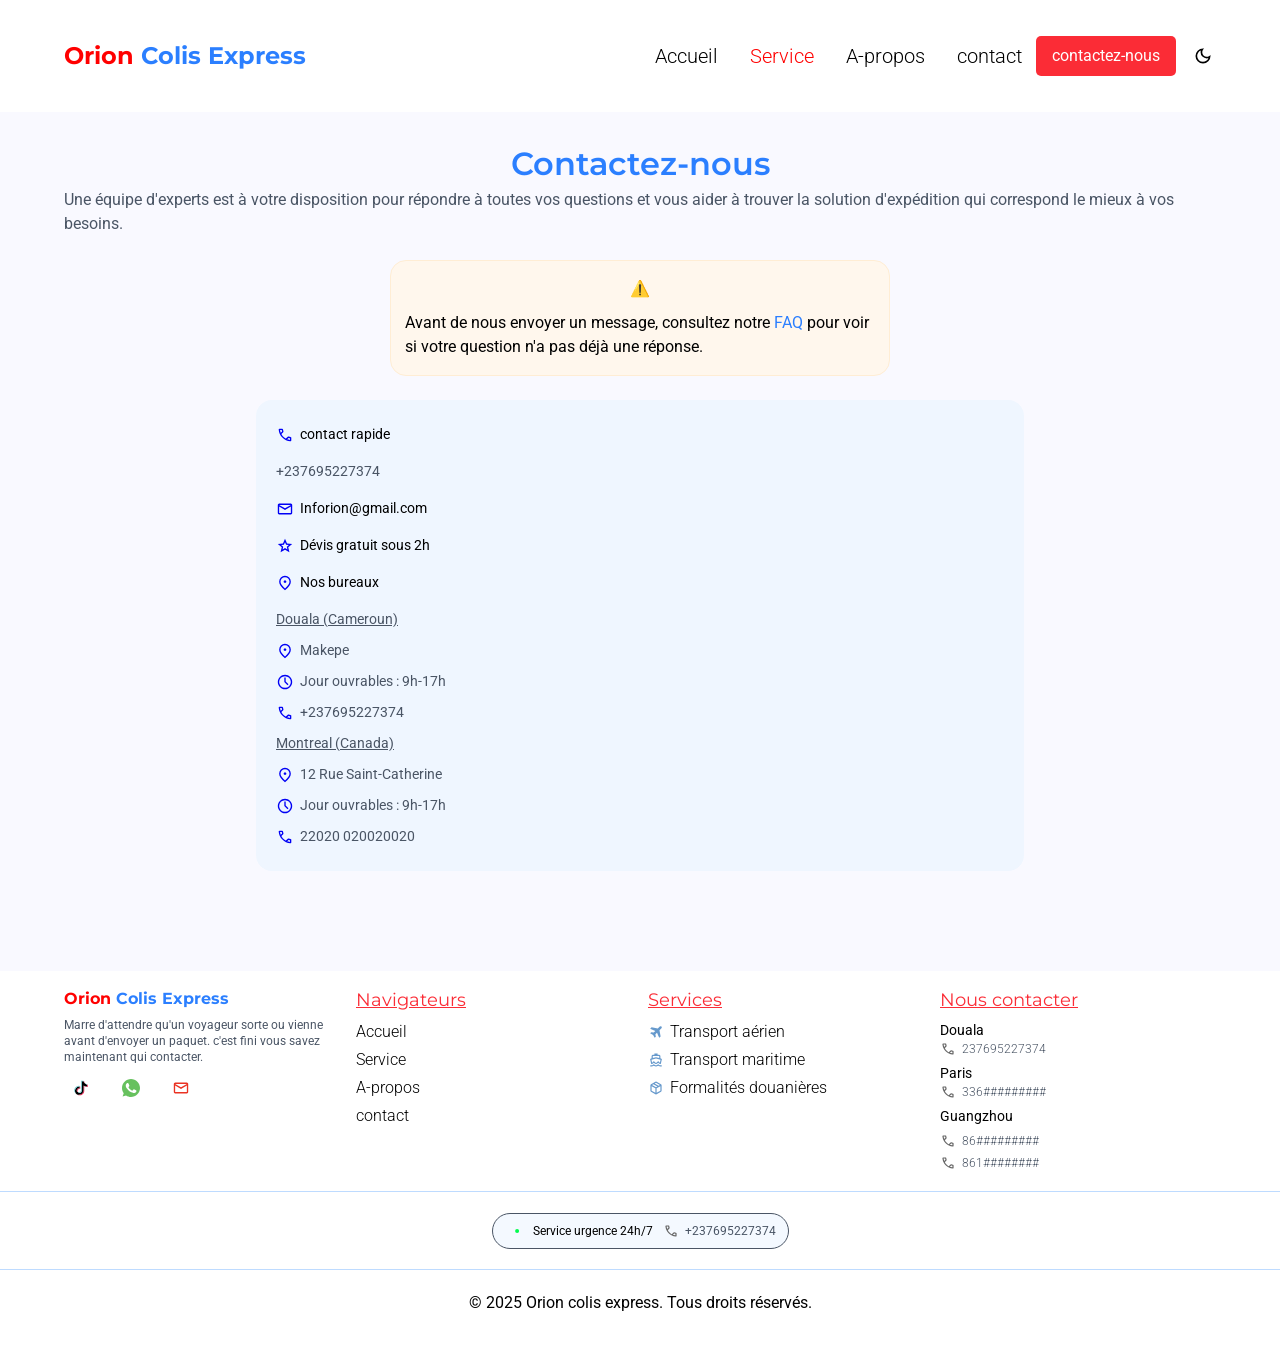
==== commit f64a7493: "Update print statement to reflect farewell message" ====
--- a/src/contact.html
+++ b/src/contact.html
@@ -1,7 +1,7 @@
 <!DOCTYPE html>
 <html lang="fr" class="overflow-x-hidden  w-screen min-w-0">
 <head>
-    <title>Devis - Orion colis Express | Transport international  </title>
+    <title>Contact - Orion colis Express | Transport international  </title>
     <meta charset="UTF-8">
     <meta name="viewport" content="width=device-width, initial-scale=1.0">
     <meta name="viewport" content="width=device-width, initial-scale=1.0">
@@ -112,7 +112,7 @@
                         cursor-pointer">contact
                         </a>
                         <!-- bouton d'appel pour le contact -->
-                        <a href="https://wa.me/237695227374" class="bg-red-500 hover:shadow-lg hover:bg-red-600 px-4 py-2  text-white rounded-[5px] dark:text-black hidden md:block" target="_blank">contactez-nous</a>
+                        <a href="https://wa.me/237695227374" class="bg-red-500 hover:shadow-lg hover:bg-red-600 px-4 py-2  text-white rounded-[5px] dark:text-black " target="_blank">contactez-nous</a>
                     </div>
                 </div>
             </nav>
@@ -235,7 +235,7 @@
                         <div class="flex items-center gap-1.5 hover:text-blue-500 ">
                             <!-- transport aerien -->
                             <span class="">
-                                <svg xmlns="http://www.w3.org/2000/svg" height="16px" viewBox="0 -960 960 960" width="16px" fill="#0000F5"><path d="m401-130-95-176-176-95 67-68 145 25 97-96-309-133 85-85 372 69 120-120q21-21 51-21t51 21q21 21 21 50.5T809-708L689-588l69 373-85 85-133-309-96 97 25 145-68 67Z"/></svg>
+                                <svg xmlns="http://www.w3.org/2000/svg" height="16px" viewBox="0 -960 960 960" width="16px" fill="#6699cc"><path d="m401-130-95-176-176-95 67-68 145 25 97-96-309-133 85-85 372 69 120-120q21-21 51-21t51 21q21 21 21 50.5T809-708L689-588l69 373-85 85-133-309-96 97 25 145-68 67Z"/></svg>
                             </span>
                             
                             Transport aérien
@@ -243,14 +243,14 @@
                         <div class="flex items-center gap-1.5 hover:text-blue-500 ">
                             <!-- transport maritime -->
                             <span class="">
-                                <svg xmlns="http://www.w3.org/2000/svg" height="16px" viewBox="0 -960 960 960" width="16px" fill="#0000F5"><path d="M216-96h-80v-72h80q39 0 69-17.5t63-36.5q34 20 63 37t69 17q40 0 69-17t63-37q33 19 63 36.5t69 17.5h80v72h-80q-34 0-61-8.5T612-138q-44 25-71 33.5T480-96q-34 0-61-8.5T348-138q-43 24-71 33t-61 9Zm264-144q-27 0-51.5-9.5T384-278l-36-34-31 31q-20 20-45.5 30.5T218-240h-26l-64-278q-3-14 4.5-26.5T154-561l62-17v-142q0-30 21-51t51-21h96v-72h192v72h96q30 0 51 21t21 51v142l62 17q14 4 21.5 16.5T832-518l-64 278h-26q-28 0-53.5-10.5T643-281l-31-31-36 34q-20 19-44.5 28.5T480-240Zm0-72q13 0 25-5t22-14l86-82 46 51q11 13 24 24t29 19l42-182-274-73-274 73 42 182q16-8 29-19t24-24l46-51 86 82q10 9 22 14t25 5ZM288-597l192-51 192 51v-123H288v123Zm192 154Z"/></svg>
+                                <svg xmlns="http://www.w3.org/2000/svg" height="16px" viewBox="0 -960 960 960" width="16px" fill="#6699cc"><path d="M216-96h-80v-72h80q39 0 69-17.5t63-36.5q34 20 63 37t69 17q40 0 69-17t63-37q33 19 63 36.5t69 17.5h80v72h-80q-34 0-61-8.5T612-138q-44 25-71 33.5T480-96q-34 0-61-8.5T348-138q-43 24-71 33t-61 9Zm264-144q-27 0-51.5-9.5T384-278l-36-34-31 31q-20 20-45.5 30.5T218-240h-26l-64-278q-3-14 4.5-26.5T154-561l62-17v-142q0-30 21-51t51-21h96v-72h192v72h96q30 0 51 21t21 51v142l62 17q14 4 21.5 16.5T832-518l-64 278h-26q-28 0-53.5-10.5T643-281l-31-31-36 34q-20 19-44.5 28.5T480-240Zm0-72q13 0 25-5t22-14l86-82 46 51q11 13 24 24t29 19l42-182-274-73-274 73 42 182q16-8 29-19t24-24l46-51 86 82q10 9 22 14t25 5ZM288-597l192-51 192 51v-123H288v123Zm192 154Z"/></svg>
                             </span>
                             
                             Transport maritime
                         </div>
                         <div class="flex items-center gap-1.5 hover:text-blue-500 ">
                             <span class="">
-                                <svg xmlns="http://www.w3.org/2000/svg" height="16px" viewBox="0 -960 960 960" width="16px" fill="#0000F5"><path d="M444-189v-270L216-591v270l228 132Zm72 0 228-131v-270L516-459v270Zm-72 84L180-258q-17.1-9.88-26.55-26.06Q144-300.23 144-320v-320q0-19.77 9.45-35.94Q162.9-692.12 180-702l264-153q17.13-10 36.07-10Q499-865 516-855l264 153q17.1 9.88 26.55 26.06Q816-659.77 816-640v320q0 19.77-9.45 35.94Q797.1-267.88 780-258L516-105q-17.13 10-36.07 10Q461-95 444-105Zm188-505 83-47-236-135-80 47 233 135Zm-152 88 82-47-237-134-80 46 235 135Z"/></svg>
+                                <svg xmlns="http://www.w3.org/2000/svg" height="16px" viewBox="0 -960 960 960" width="16px" fill="#6699cc"><path d="M444-189v-270L216-591v270l228 132Zm72 0 228-131v-270L516-459v270Zm-72 84L180-258q-17.1-9.88-26.55-26.06Q144-300.23 144-320v-320q0-19.77 9.45-35.94Q162.9-692.12 180-702l264-153q17.13-10 36.07-10Q499-865 516-855l264 153q17.1 9.88 26.55 26.06Q816-659.77 816-640v320q0 19.77-9.45 35.94Q797.1-267.88 780-258L516-105q-17.13 10-36.07 10Q461-95 444-105Zm188-505 83-47-236-135-80 47 233 135Zm-152 88 82-47-237-134-80 46 235 135Z"/></svg>
                             </span>
                             
                             Formalités douanières
@@ -313,13 +313,11 @@
                 <div class="dark:text-white text-center mb-2.5">
                     © 2025 Orion colis express. Tous droits réservés.
                 </div>
-                <div class="flex justify-around gap-1.5 md:gap-3">
-                    <a href="#" class="cursor-pointer text-gray-600 dark:text-gray-300 hover:text-blue-500 hover:underline" >Mentions légales</a>
-                    <a href="#" class="cursor-pointer text-gray-600 dark:text-gray-300 hover:text-blue-500 hover:underline">Politique de confidentialité</a>
-                    <a href="#" class="cursor-pointer text-gray-600 dark:text-gray-300 hover:text-blue-500 hover:underline">Conditions générales</a>
-                    <a href="#" class="cursor-pointer text-gray-600 dark:text-gray-300 hover:text-blue-500 hover:underline">CGV</a>
-                </div>
+                
             </section>
     </footer>
 </body>
-</html>+
+</html>
+
+
